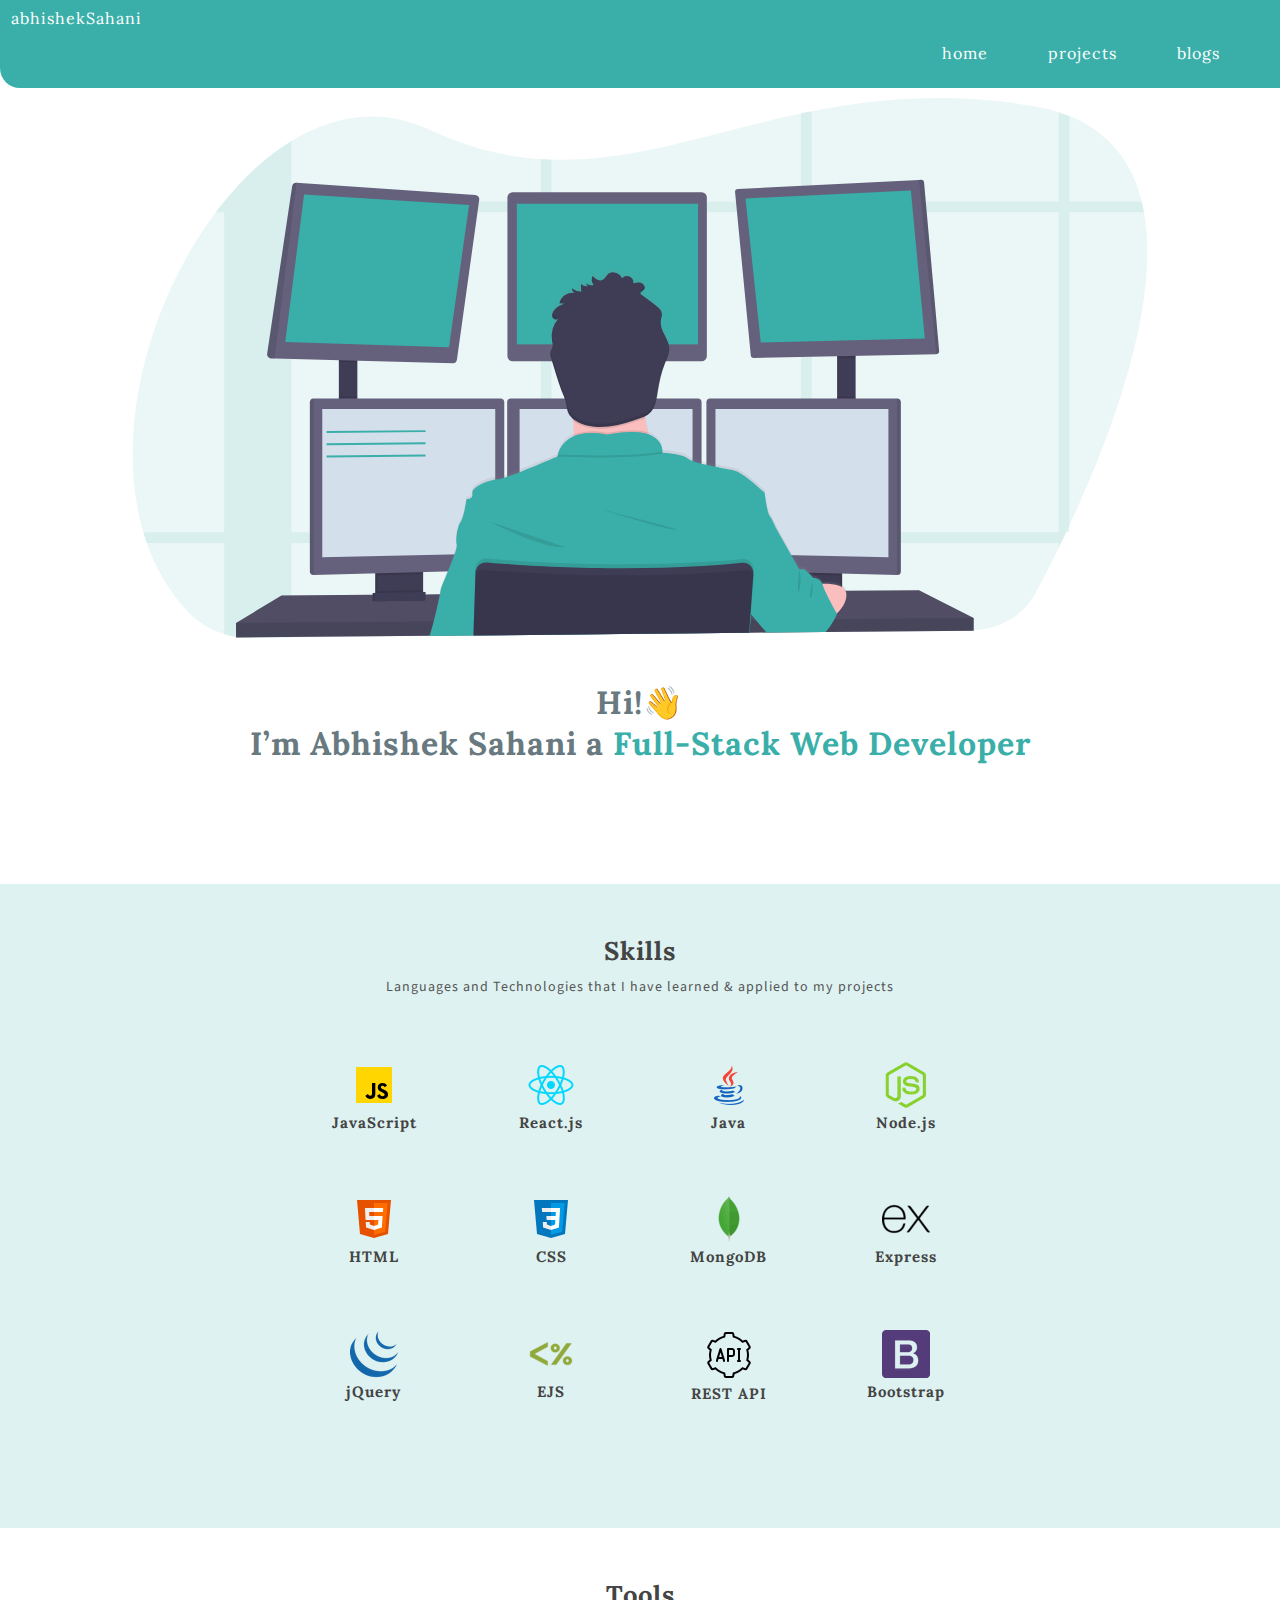
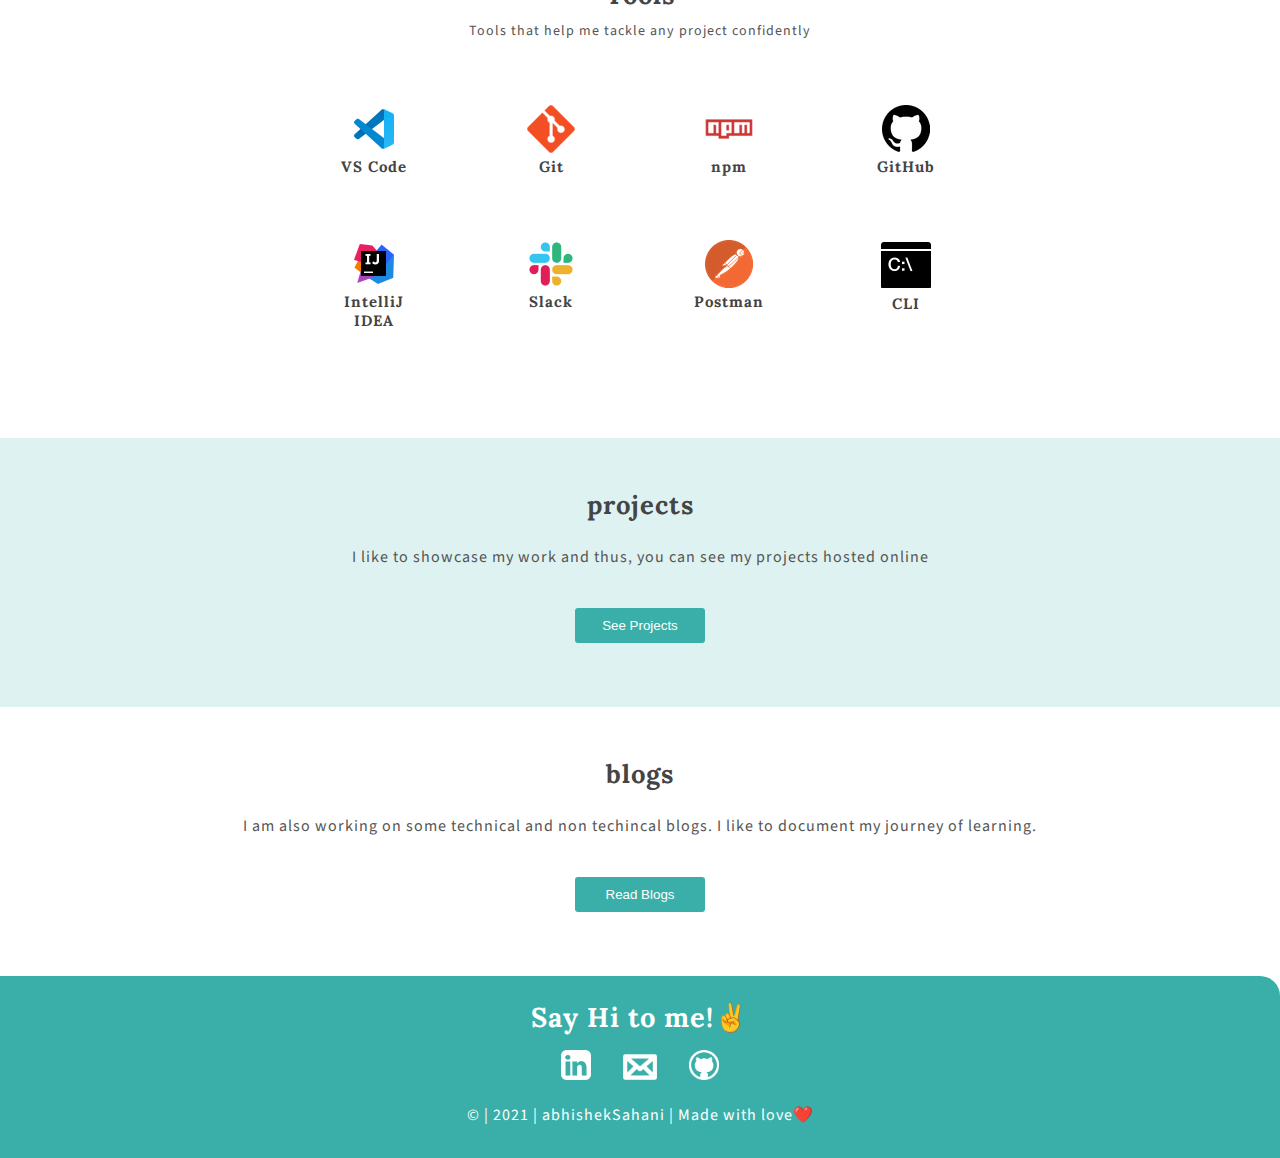
==== index.html @ f72a35dc "Bug fix" ====
<!DOCTYPE html>
<html lang="en" dir="ltr">
  <head>
    <meta charset="utf-8">
    <meta http-equiv="X-UA-Compatible" content="IE=edge" />
    <meta name="viewport" content="width=device-width, initial-scale=1.0" />
    <title>home | abhishekSahani</title>

    <link rel="preconnect" href="https://fonts.googleapis.com">
    <link rel="preconnect" href="https://fonts.gstatic.com" crossorigin>
    <link href="https://fonts.googleapis.com/css2?family=Lora:wght@700&display=swap" rel="stylesheet">

    <link rel="preconnect" href="https://fonts.googleapis.com">
    <link rel="preconnect" href="https://fonts.gstatic.com" crossorigin>
    <link href="https://fonts.googleapis.com/css2?family=Source+Sans+Pro&display=swap" rel="stylesheet">


    <link rel="stylesheet" href="css/home.css">

  </head>

  <body>

    <!-- Navbar -->
    <nav class="nav">
      <a class="navBrand-link" href="#">abhishekSahani</a>

       <ul class="nav-list">
         <li class="nav-listItem"><a class="link" href="#">home</a></li>
         <li class="nav-listItem"><a class="link" href="project.html">projects</a></li>
         <li class="nav-listItem"><a class="link" href="blog.html">blogs</a></li>
       </ul>
    </nav>


    <!-- Header -->
    <header class="hero">
      <img src="images/hero.svg" alt="header image" class="image">
      <h1 id="main-heading">Hi!👋 <br> I’m Abhishek Sahani a <span class="span-color">Full-Stack Web Developer</span></h1>
    </header>


    <!-- Tech Section -->
    <section class="skill">
      <h2 class="section-heading">Skills</h2>
      <p class="para icon-subHeading">Languages and Technologies that I have learned & applied to my projects</p>

      <div class="icons">

        <div class="iconDiv-container">
          <div class="icon">
            <img class="logo" src="icons/jS.svg" alt="javascript logo">
            <h3 class="icon-text">JavaScript</h3>
          </div>

          <div class="icon">
            <img class="logo" src="icons/react.png" alt="react logo">
            <h3 class="icon-text">React.js</h3>
          </div>

          <div class="icon">
            <img class="logo" src="icons/java.png" alt="java logo">
            <h3 class="icon-text">Java</h3>
          </div>

          <div class="icon">
            <img class="logo" src="icons/node.png" alt="node logo">
            <h3 class="icon-text">Node.js</h3>
          </div>
        </div>

        <div class="iconDiv-container">
          <div class="icon">
            <img class="logo" src="icons/html.svg" alt="html logo">
            <h3 class="icon-text">HTML</h3>
          </div>

          <div class="icon">
            <img class="logo" src="icons/css.svg" alt="css logo">
            <h3 class="icon-text">CSS</h3>
          </div>

          <div class="icon">
            <img class="logo" src="icons/mongodb.png" alt="mongodb logo">
            <h3 class="icon-text">MongoDB</h3>
          </div>

          <div class="icon">
            <img class="logo" src="icons/express.png" alt="express logo">
            <h3 class="icon-text">Express</h3>
          </div>
        </div>

        <div class="iconDiv-container">
          <div class="icon">
            <img class="logo" src="icons/jquery.png" alt="jquery logo">
            <h3 class="icon-text">jQuery</h3>
          </div>

          <div class="icon">
            <img class="logo" src="icons/ejs.png" alt="ejs logo">
            <h3 class="icon-text">EJS</h3>
          </div>

          <div class="icon">
            <img class="logo" src="icons/api.png" alt="api logo">
            <h3 class="icon-text">REST API</h3>
          </div>

          <div class="icon">
            <img class="logo" src="icons/bootstrap.png" alt="bootstrap logo">
            <h3 class="icon-text">Bootstrap</h3>
          </div>
        </div>
    </section>



    <!-- Tools Section -->
    <section class="tools">
      <h2 class="section-heading">Tools</h2>
      <p class="para icon-subHeading">Tools that help me tackle any project confidently</p>

      <div class="icons">

        <div class="iconDiv-container">
          <div class="icon">
            <img class="logo" src="icons/vscode.png" alt="vscode logo">
            <h3 class="icon-text">VS Code</h3>
          </div>

          <div class="icon">
            <img class="logo" src="icons/git.png" alt="git logo">
            <h3 class="icon-text">Git</h3>
          </div>

          <div class="icon">
            <img class="logo" src="icons/npm.png" alt="npm logo">
            <h3 class="icon-text">npm</h3>
          </div>

          <div class="icon">
            <img class="logo" src="icons/github.png" alt="github logo">
            <h3 class="icon-text">GitHub</h3>
          </div>
        </div>

        <div class="iconDiv-container">
          <div class="icon">
            <img class="logo" class="icon-img" src="icons/intellij.png" alt="intellij logo">
            <h3 class="icon-text">IntelliJ IDEA</h3>
          </div>

          <div class="icon">
            <img class="logo" src="icons/slack.png" alt="slack logo">
            <h3 class="icon-text">Slack</h3>
          </div>

          <div class="icon">
            <img class="logo" src="icons/postman.png" alt="postman logo">
            <h3 class="icon-text">Postman</h3>
          </div>

          <div class="icon">
            <img class="logo" src="icons/cmd.png" alt="cmd logo">
            <h3 class="icon-text">CLI</h3>
          </div>
        </div>
    </section>



    <!-- Project Section -->
    <section class="project">
      <h2 class="project-heading">projects</h2>
      <p class="para-text">I like to showcase my work and thus, you can see my projects hosted online</p>
      <a class="link" href="project.html">
        <button class="btn" type="button">See Projects</button>
      </a>
    </section>


    <!-- Blog Section -->
    <section class="blog">
      <h2 class="blog-heading">blogs</h2>
      <p class="para-text">I am also working on some technical and non techincal blogs. I like to document my journey of learning.</p>
      <a class="link" href="blog.html">
        <button class="btn" type="button">Read Blogs</button>
      </a>
    </section>



    <!-- Footer -->
    <footer class="footer">
      <h2 class="footer-heading">Say Hi to me!✌️</h2>
      <ul class="footer-list">
        <li class="footer-listItem">
          <a class="link footer-listLink" href="https://www.linkedin.com/in/abhishek-sahani-698b12135/">
            <img class="footer-logo" src="images/linkedin.png" alt="linkedin logo">
          </a>
        </li>
        <li class="footer-listItem">
          <a class="link" href="mailto:abhisheksahani653@gmail.com">
            <img class="mail-logo" src="images/gmail.png" alt="gmail logo">
          </a>
        </li>
        <li class="footer-listItem">
          <a class="link" href="https://github.com/abhisheksahani-nova">
            <img class="footer-logo" src="images/github.png" alt="github logo">
          </a>
        </li>
      </ul>
      <p class="footer-para">© | 2021 | abhishekSahani | Made with love❤️</p>
    </footer>



  </body>
</html>
---- css/home.css ----
/* General Styling */
*{
  margin: 0;
  padding: 0;
  box-sizing: border-box;
}

.link{
  text-decoration: none;
  color: white;
  font-family: 'Lora', serif;
  letter-spacing: 1px;
  font-size: 1rem;
}

.para{
  color: #555555;
  letter-spacing: 1px;
  font-family: 'Source Sans Pro', sans-serif;
}

.para-text{
  color: #555555;
  letter-spacing: 1px;
  font-family: 'Source Sans Pro', sans-serif;
  font-size: 1rem;
}

.span-color{
  color: #3AAFA9;
}

.span-text{
  font-size: 2.2rem;
  color: #333333;
}


.btn{
  width: 8.125rem;
  height: 2.188rem;
  background-color: #3AAFA9;
  border: 0;
  margin-top: 2.5rem;
  border-radius: 0.188rem;
  color: white;
}



/* navigation bar  */
.nav{
  background-color: #3AAFA9;
  border-radius: 0 0 0 1.25rem;
  padding-top: 0.5rem;
  padding-left: 0.7rem;

}

.navBrand-link{
  font-family: 'Lora', serif;
  letter-spacing: 1px;
  font-size: 1rem;
  text-decoration: none;
  color: white;
}

.nav-list{
  display: flex;
  flex-direction: row;
  justify-content: flex-end;
}

.nav-listItem{
  list-style-type: none;
  margin: 0.938rem 3.75rem 1.563rem 0;
}



/* Header */
.hero{
  text-align: center;
  padding: 0.625rem;
  margin-bottom: 5rem;
}

header img {
  height: 60vh;
  width: 90vw;
  margin-bottom: 1.25rem;
}

#main-heading{
  margin: 1.25rem auto 1.875rem;
  color: #687980;
  font-family: 'Lora', serif;
  letter-spacing: 1px;
  font-size: 2rem;
}





/* Skill Section */
.skill{
  padding: 0 4rem 4rem;
  text-align: center;
  background-color: #DEF2F1;
}

.section-heading{
  padding: 3.125rem 0 0.625rem;
  font-family: 'Lora', serif;
  color: #444444;
  letter-spacing: 1px;
  font-size: 1.6rem;
}

.icons{
  width: 70%;
  margin: 0.625rem auto 0;
}

.iconDiv-container{
  display: flex;
  flex-direction: row;
  justify-content: space-around;
  margin: 3rem;
}

.icon{
  width: 5.2rem;
  height: 5.4rem;
  text-align: center;
}

.icon-subHeading{
  margin-bottom: 2.813rem;
  padding-bottom: 1rem;
  font-size: 0.875rem;
}

.icon-text{
  font-family: 'Lora', serif;
  letter-spacing: 1px;
  font-size: 0.938rem;
  color: #444444;
}



/* Tools Section */
.tools{
  padding: 0 4rem 4rem;
  text-align: center;
}



/* Project section */
.project{
  padding: 0 4rem 4rem;
  text-align: center;
  background-color: #DEF2F1;
}

.project-heading{
  padding: 3.125rem 0 1.563rem;
  font-family: 'Lora', serif;
  color: #444444;
  letter-spacing: 1px;
  font-size: 1.6rem;
}



/* Blogs section */
.blog{
  padding: 0 4rem 4rem;
  text-align: center;
}

.blog-heading{
  padding: 3.125rem 0 1.563rem;
  font-family: 'Lora', serif;
  color: #444444;
  letter-spacing: 1px;
  font-size: 1.6rem;
}


/* footer */
.footer{
  text-align: center;
  padding: 0 4rem 2rem;
  background-color: #3AAFA9;
  color: white;
  border-radius: 0 1.25rem 0 0;
}

.footer-heading{
  padding: 1.5rem 0 1rem;
  font-family: 'Lora', serif;
  letter-spacing: 1px;
  font-size: 1.7rem;
}

.footer-list{
  display: flex;
  flex-direction: row;
  justify-content: center;
  margin-bottom: 1rem;
}

.footer-listItem{
  list-style-type: none;
  padding-left: 1rem;
  padding-right: 1rem;
}

.footer-logo{
  width: 1.9rem;
  height: 1.9rem;
}

.mail-logo{
  width: 2.1rem;
  height: 2.1rem;
}

.footer-para{
  font-family: 'Source Sans Pro', sans-serif;
  font-size: 1rem;
  letter-spacing: 1px;
  color: white;

}



@media only screen and (max-width: 43.75rem) {

 .skill{
   padding: 1rem 1.6rem 4rem;
 }

 .tools{
   padding: 0 1.6rem 4rem;
 }

 .icons{
   width: 100%;
   margin: 0;
 }

 .icon-subHeading{
   padding: 0 1.5rem;
 }

 .iconDiv-container{
   margin-left: 0;
   margin-right: 0;
   margin-top: 1rem;
   margin-bottom: 1rem;
 }

 .icon-text{
   font-size: 0.6rem;
 }

 .navBrand-link{
   font-size: 0.6rem;
 }

 .nav-listItem{
   margin: 0.938rem 0.8rem 1.563rem 0;
 }

 .link{
   font-size: 0.9rem;
 }

 .hero{
   margin-bottom: 7.5rem;
 }

 header img {
   height: 40vh;
   margin-bottom: 0;
 }

 #main-heading{
   margin-top: 1rem;
   padding: 0 1rem;
 }

 .footer{
   padding-bottom: 1rem;
 }

 .footer-heading{
   font-size: 1.2rem;
 }

 .logo{
   width: 2.2rem;
   height: 2.2rem;
 }

 .footer-logo{
   width: 1.7rem;
   height: 1.7rem;
 }

 .mail-logo{
   width: 1.9rem;
   height: 1.9rem;
 }

 .footer-para{
   font-size: 0.8rem;
 }

}
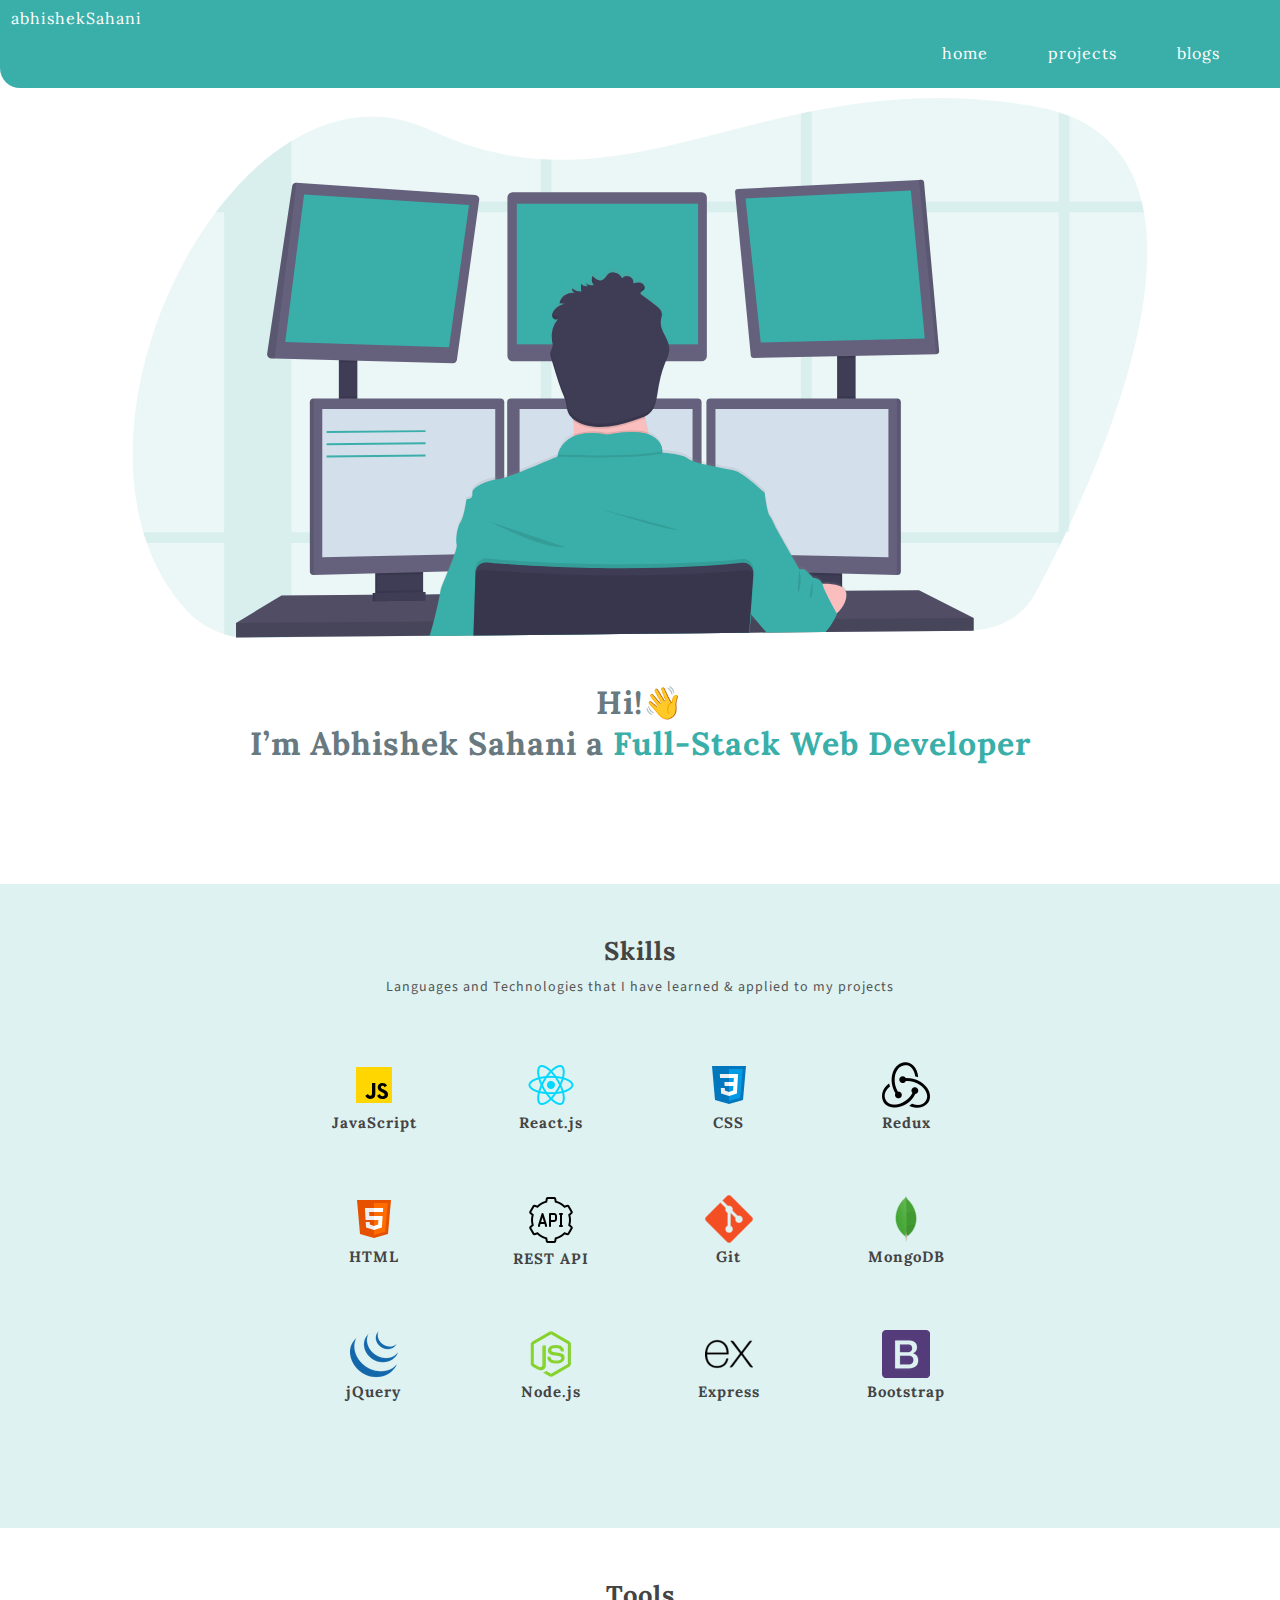
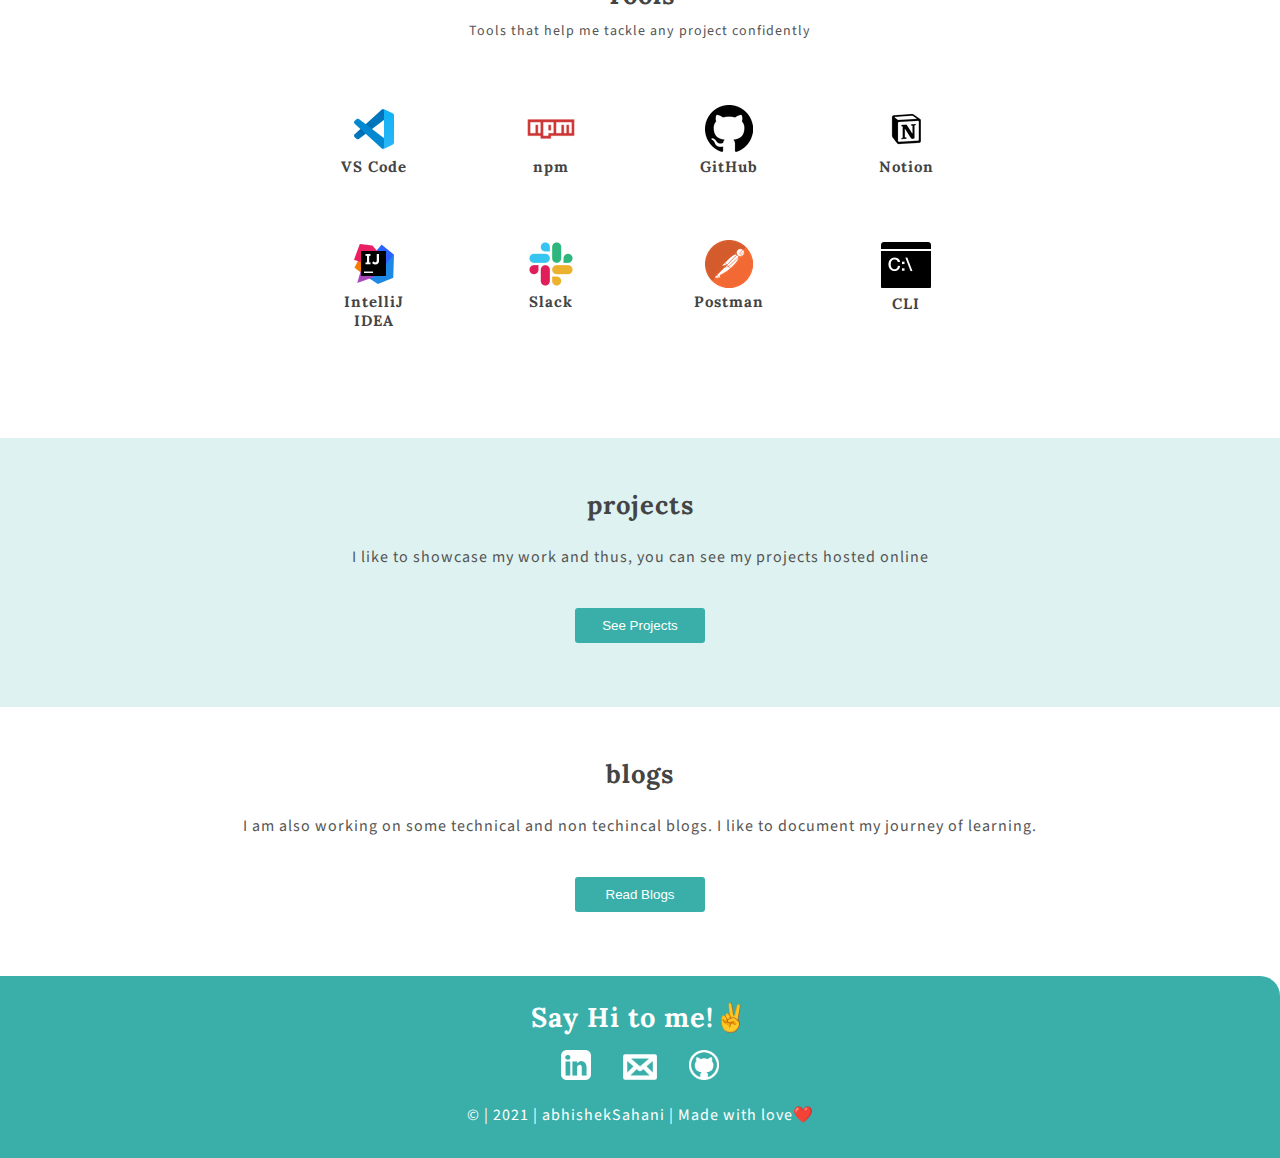
==== commit 9e57fcca: "Tech stack updated" ====
--- a/index.html
+++ b/index.html
@@ -46,7 +46,6 @@
       <p class="para icon-subHeading">Languages and Technologies that I have learned & applied to my projects</p>
 
       <div class="icons">
-
         <div class="iconDiv-container">
           <div class="icon">
             <img class="logo" src="icons/jS.svg" alt="javascript logo">
@@ -59,58 +58,66 @@
           </div>
 
           <div class="icon">
-            <img class="logo" src="icons/java.png" alt="java logo">
-            <h3 class="icon-text">Java</h3>
+            <img class="logo" src="icons/css.svg" alt="css logo">
+            <h3 class="icon-text">CSS</h3>
+          </div>
+
+          <div class="icon">
+            <img class="logo" src="icons/redux.png" alt="react logo">
+            <h3 class="icon-text">Redux</h3>
+          </div>
+
+          
+
+        </div>
+
+        <div class="iconDiv-container">
+          <div class="icon">
+            <img class="logo" src="icons/html.svg" alt="html logo">
+            <h3 class="icon-text">HTML</h3>
+          </div>
+
+          <div class="icon">
+            <img class="logo" src="icons/api.png" alt="api logo">
+            <h3 class="icon-text">REST API</h3>
+          </div>
+
+          <div class="icon">
+            <img class="logo" src="icons/git.png" alt="git logo">
+            <h3 class="icon-text">Git</h3>
+          </div>
+
+          <div class="icon">
+            <img class="logo" src="icons/mongodb.png" alt="mongodb logo">
+            <h3 class="icon-text">MongoDB</h3>
+          </div>
+
+          
+        </div>
+
+        <div class="iconDiv-container">
+          <div class="icon">
+            <img class="logo" src="icons/jquery.png" alt="jquery logo">
+            <h3 class="icon-text">jQuery</h3>
           </div>
 
           <div class="icon">
             <img class="logo" src="icons/node.png" alt="node logo">
             <h3 class="icon-text">Node.js</h3>
           </div>
-        </div>
-
-        <div class="iconDiv-container">
-          <div class="icon">
-            <img class="logo" src="icons/html.svg" alt="html logo">
-            <h3 class="icon-text">HTML</h3>
-          </div>
-
-          <div class="icon">
-            <img class="logo" src="icons/css.svg" alt="css logo">
-            <h3 class="icon-text">CSS</h3>
-          </div>
-
-          <div class="icon">
-            <img class="logo" src="icons/mongodb.png" alt="mongodb logo">
-            <h3 class="icon-text">MongoDB</h3>
-          </div>
 
           <div class="icon">
             <img class="logo" src="icons/express.png" alt="express logo">
             <h3 class="icon-text">Express</h3>
           </div>
-        </div>
-
-        <div class="iconDiv-container">
-          <div class="icon">
-            <img class="logo" src="icons/jquery.png" alt="jquery logo">
-            <h3 class="icon-text">jQuery</h3>
-          </div>
-
-          <div class="icon">
-            <img class="logo" src="icons/ejs.png" alt="ejs logo">
-            <h3 class="icon-text">EJS</h3>
-          </div>
-
-          <div class="icon">
-            <img class="logo" src="icons/api.png" alt="api logo">
-            <h3 class="icon-text">REST API</h3>
-          </div>
 
           <div class="icon">
             <img class="logo" src="icons/bootstrap.png" alt="bootstrap logo">
             <h3 class="icon-text">Bootstrap</h3>
           </div>
+        </div>
+
+        
         </div>
     </section>
 
@@ -130,11 +137,6 @@
           </div>
 
           <div class="icon">
-            <img class="logo" src="icons/git.png" alt="git logo">
-            <h3 class="icon-text">Git</h3>
-          </div>
-
-          <div class="icon">
             <img class="logo" src="icons/npm.png" alt="npm logo">
             <h3 class="icon-text">npm</h3>
           </div>
@@ -142,6 +144,11 @@
           <div class="icon">
             <img class="logo" src="icons/github.png" alt="github logo">
             <h3 class="icon-text">GitHub</h3>
+          </div>
+
+          <div class="icon">
+            <img class="logo" src="icons/notion.png" alt="notion logo">
+            <h3 class="icon-text">Notion</h3>
           </div>
         </div>
 
--- a/css/home.css
+++ b/css/home.css
@@ -44,6 +44,12 @@
   margin-top: 2.5rem;
   border-radius: 0.188rem;
   color: white;
+  cursor: pointer;
+}
+
+.btn:hover{
+  background-color: black;
+  color: #DEF2F1;
 }
 
 
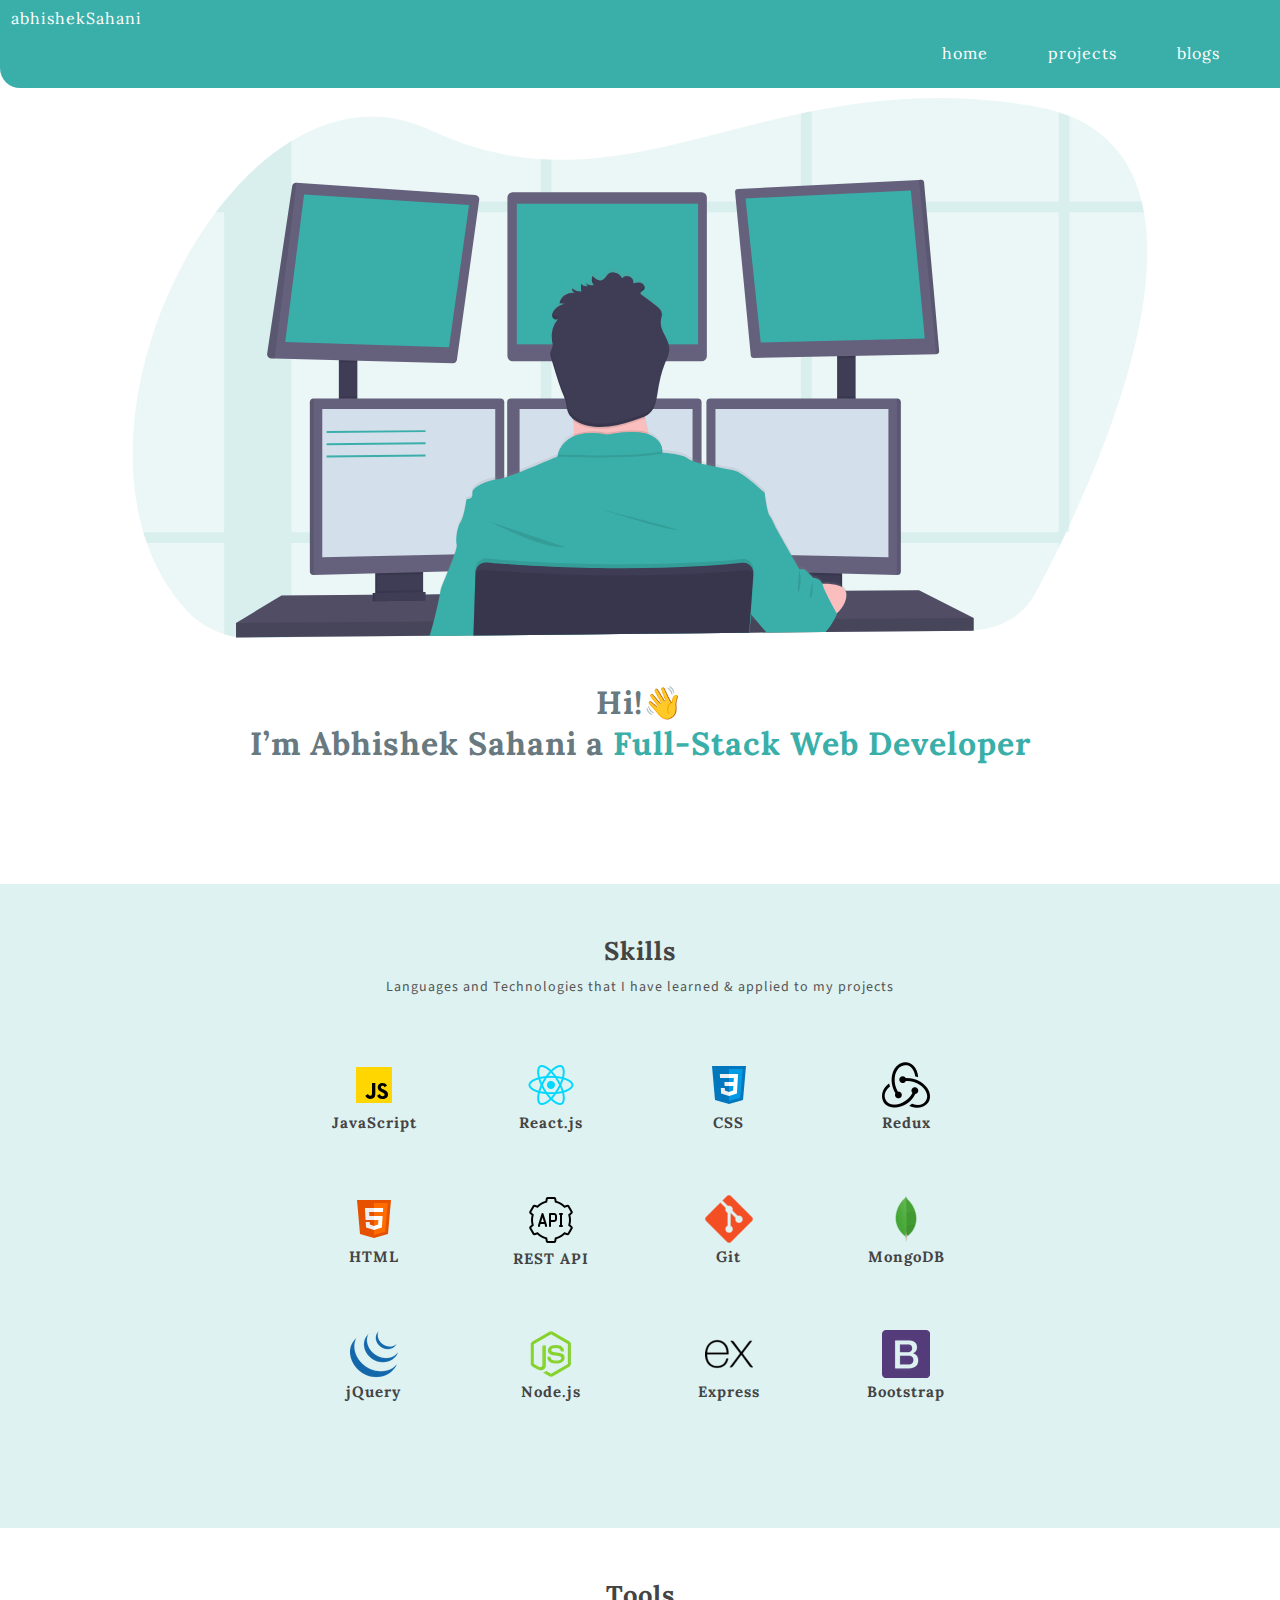
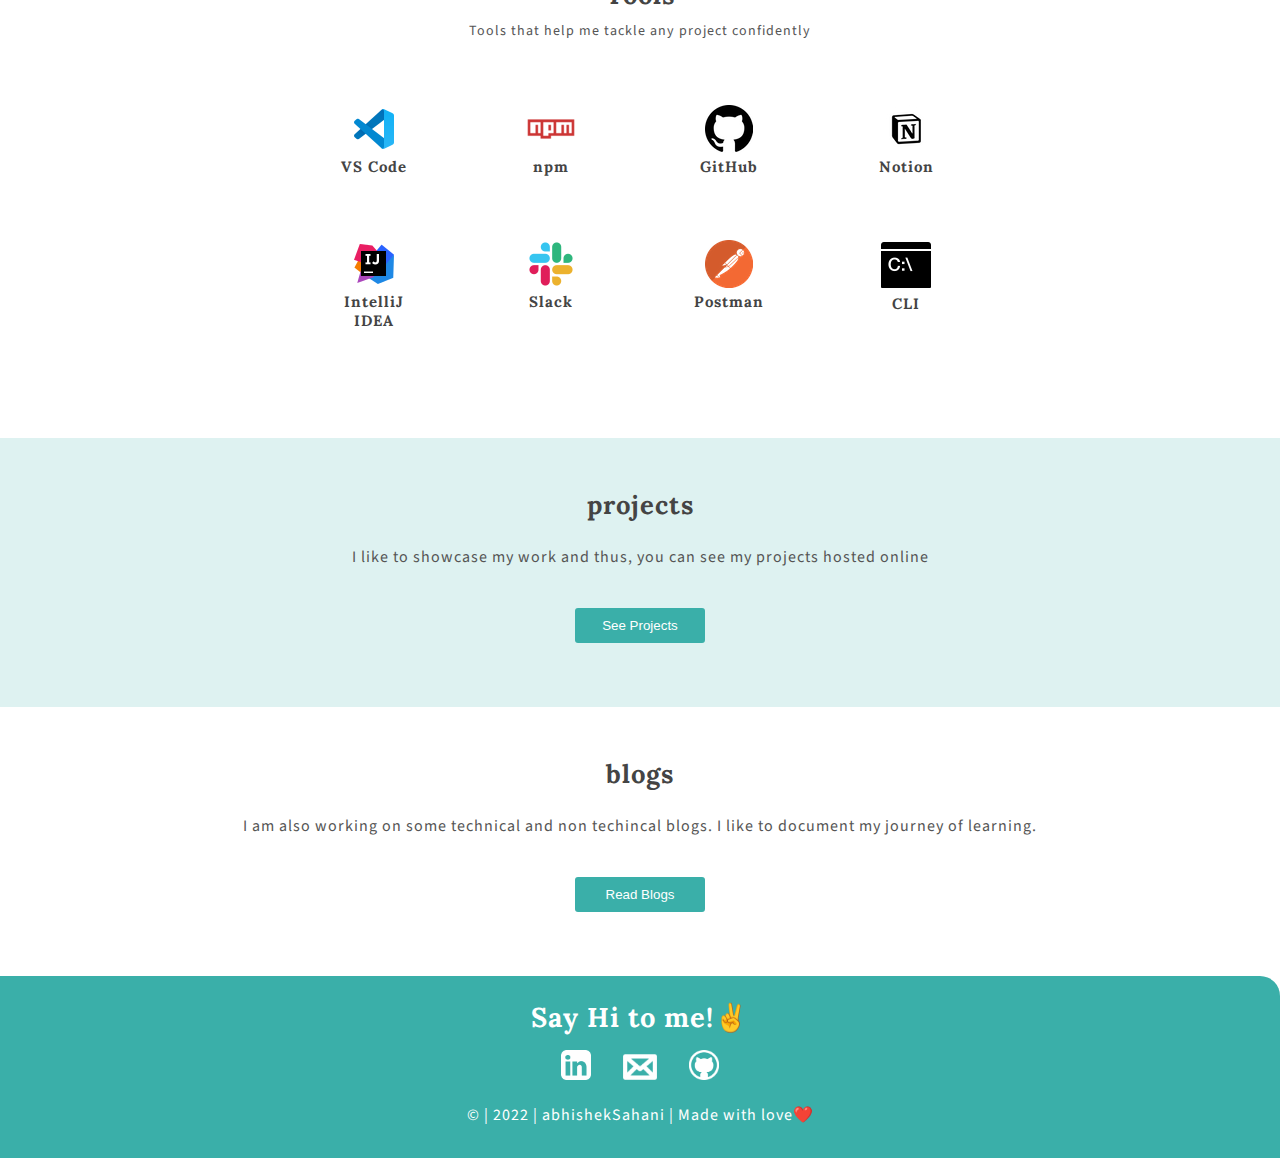
==== commit edcef0cc: "Refactor" ====
--- a/index.html
+++ b/index.html
@@ -218,7 +218,7 @@
           </a>
         </li>
       </ul>
-      <p class="footer-para">© | 2021 | abhishekSahani | Made with love❤️</p>
+      <p class="footer-para">© | 2022 | abhishekSahani | Made with love❤️</p>
     </footer>
 
 
